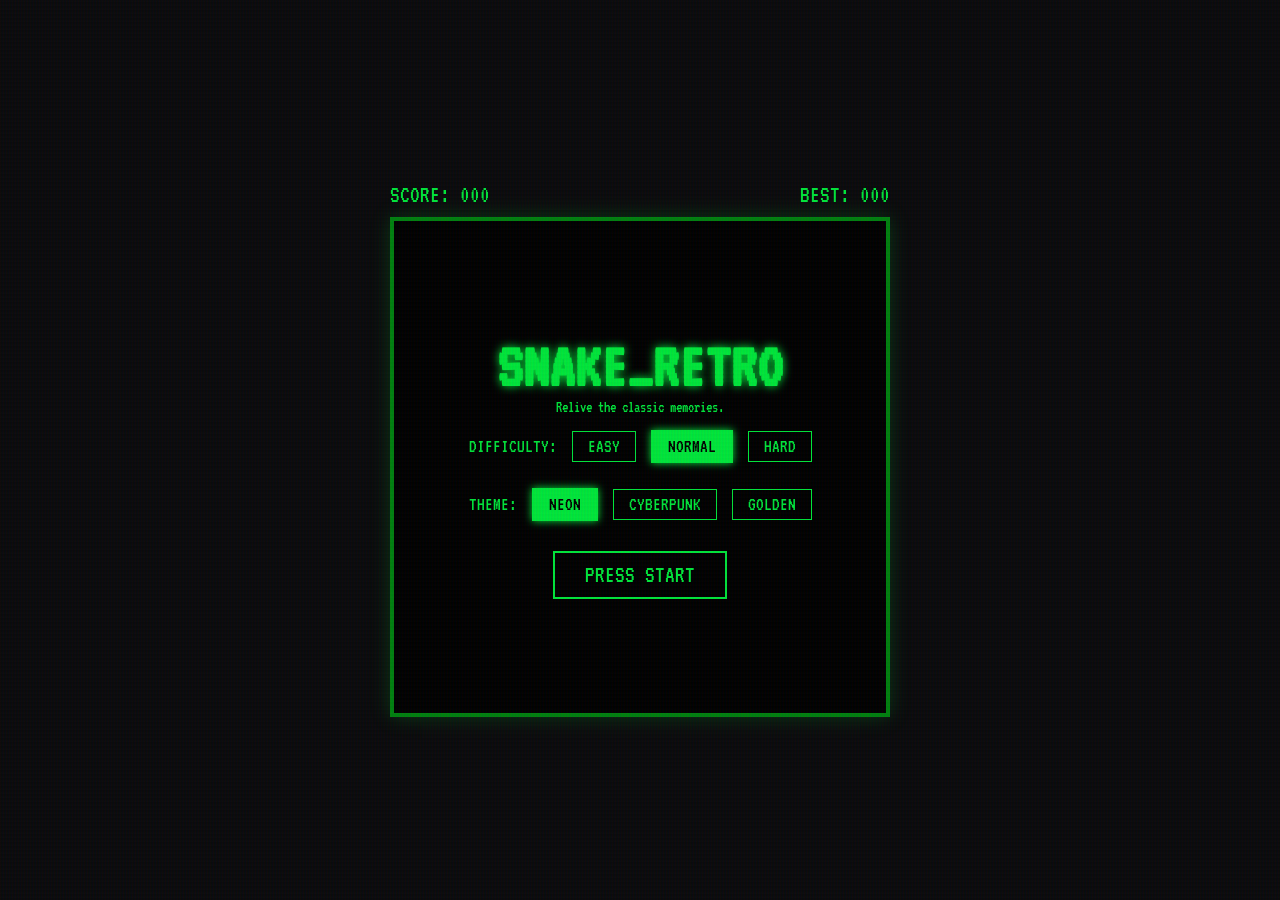
==== index.html @ a1890c5e "Add difficulty levels, two new themes, and UI persistence" ====
<!doctype html>
<html lang="en">
  <head>
    <meta charset="UTF-8" />
    <meta
      name="viewport"
      content="width=device-width, initial-scale=1.0, maximum-scale=1.0, user-scalable=no"
    />
    <title>SNAKE NEON-RETRO</title>
    <link
      href="https://fonts.googleapis.com/css2?family=VT323&display=swap"
      rel="stylesheet"
    />
    <link rel="stylesheet" href="css/style.css" />
    <link rel="stylesheet" href="css/enhancements.css">
  </head>
  <body>
    <div id="ui-bar">
      <div>SCORE: <span id="current-score">000</span></div>
      <div>BEST: <span id="high-score">000</span></div>
    </div>

    <div id="game-container">
      <canvas id="gameCanvas"></canvas>

      <div id="start-screen" class="overlay">
        <h1>SNAKE_RETRO</h1>
        <p>Relive the classic memories.</p>

        <!-- Difficulty row -->
<div class="enh-difficulty-row">
    <span>DIFFICULTY:</span>
    <button class="enh-diff-btn" data-diff="easy">EASY</button>
    <button class="enh-diff-btn" data-diff="normal">NORMAL</button>
    <button class="enh-diff-btn" data-diff="hard">HARD</button>
</div>

<!-- Theme row -->
<div class="enh-theme-row">
    <span>THEME:</span>
    <button class="enh-theme-btn" data-theme="neon">NEON</button>
    <button class="enh-theme-btn" data-theme="cyberpunk">CYBERPUNK</button>
    <button class="enh-theme-btn" data-theme="golden">GOLDEN</button>
</div>

        <button id="start-btn">PRESS START</button>
      </div>

      <div id="game-over-screen" class="overlay hidden">
        <h1 style="color: var(--food-color)">GAME OVER</h1>
        <p>SCORE: <span id="final-score">0</span></p>
        <button id="restart-btn">TRY AGAIN</button>
      </div>
    </div>

    <script src="js/script.js"></script>
    <script src="js/enhancements.js"></script>
  </body>
</html>
---- css/style.css ----
:root {
            --bg-color: #0a0a0c;
            --snake-color: #00ff41;
            --food-color: #ff3131;
            --ui-accent: #008f11;
            --crt-overlay: rgba(18, 16, 16, 0.1);
        }

        * { box-sizing: border-box; margin: 0; padding: 0; user-select: none; }

        body {
            background-color: var(--bg-color);
            color: var(--snake-color);
            font-family: 'VT323', monospace;
            display: flex;
            flex-direction: column;
            align-items: center;
            justify-content: center;
            min-height: 100vh; /* Fixed height for Firefox */
            overflow: hidden;
            touch-action: none;
        }

        /* CRT Effect */
        body::before {
            content: " ";
            display: block;
            position: absolute;
            top: 0; left: 0; bottom: 0; right: 0;
            background: linear-gradient(var(--crt-overlay) 50%, rgba(0, 0, 0, 0.1) 50%),
                        linear-gradient(90deg, rgba(255, 0, 0, 0.05), rgba(0, 255, 0, 0.02), rgba(0, 0, 255, 0.05));
            z-index: 100;
            background-size: 100% 4px, 3px 100%;
            pointer-events: none;
        }

        #game-container {
            position: relative;
            width: 90vw;
            height: 90vw;
            max-width: 500px;
            max-height: 500px;
            border: 4px solid var(--ui-accent);
            box-shadow: 0 0 20px rgba(0, 255, 65, 0.2);
            background: #000;
        }

        canvas {
            display: block;
            width: 100%;
            height: 100%;
            image-rendering: pixelated;
        }

        .overlay {
            position: absolute;
            top: 0; left: 0; width: 100%; height: 100%;
            background: rgba(0, 0, 0, 0.9);
            display: flex;
            flex-direction: column;
            justify-content: center;
            align-items: center;
            z-index: 20;
            text-align: center;
        }

        .hidden { display: none !important; }

        h1 { font-size: clamp(2rem, 10vw, 4rem); text-shadow: 0 0 10px var(--snake-color); }
        button {
            background: transparent;
            border: 2px solid var(--snake-color);
            color: var(--snake-color);
            padding: 10px 30px;
            font-family: 'VT323', monospace;
            font-size: 1.5rem;
            cursor: pointer;
            margin-top: 20px;
        }

        button:hover { background: var(--snake-color); color: #000; }

        #ui-bar {
            width: 90vw;
            max-width: 500px;
            display: flex;
            justify-content: space-between;
            padding-bottom: 10px;
            font-size: 1.5rem;
        }
---- css/enhancements.css ----
/* Difficulty & Theme row styling – additive, no conflict with existing CSS */

.enh-difficulty-row,
.enh-theme-row {
    display: flex;
    gap: 15px;
    justify-content: center;
    align-items: center;
    margin: 15px 0 10px 0;
    font-family: 'VT323', monospace;
    font-size: 1.2rem;
}

.enh-diff-btn,
.enh-theme-btn {
    background: transparent;
    border: 1px solid var(--snake-color);
    color: var(--snake-color);
    padding: 5px 15px;
    font-family: 'VT323', monospace;
    font-size: 1.2rem;
    cursor: pointer;
    transition: all 0.1s ease;
    margin-top: 0;
}

.enh-diff-btn:hover,
.enh-theme-btn:hover {
    background: var(--snake-color);
    color: #000;
}

.enh-diff-btn.active,
.enh-theme-btn.active {
    background: var(--snake-color);
    color: #000;
    box-shadow: 0 0 8px var(--snake-color);
    border-width: 2px;
}

/* Responsive adjustments */
@media (max-width: 500px) {
    .enh-difficulty-row,
    .enh-theme-row {
        gap: 8px;
        font-size: 1rem;
    }
    .enh-diff-btn,
    .enh-theme-btn {
        padding: 3px 10px;
        font-size: 1rem;
    }
}
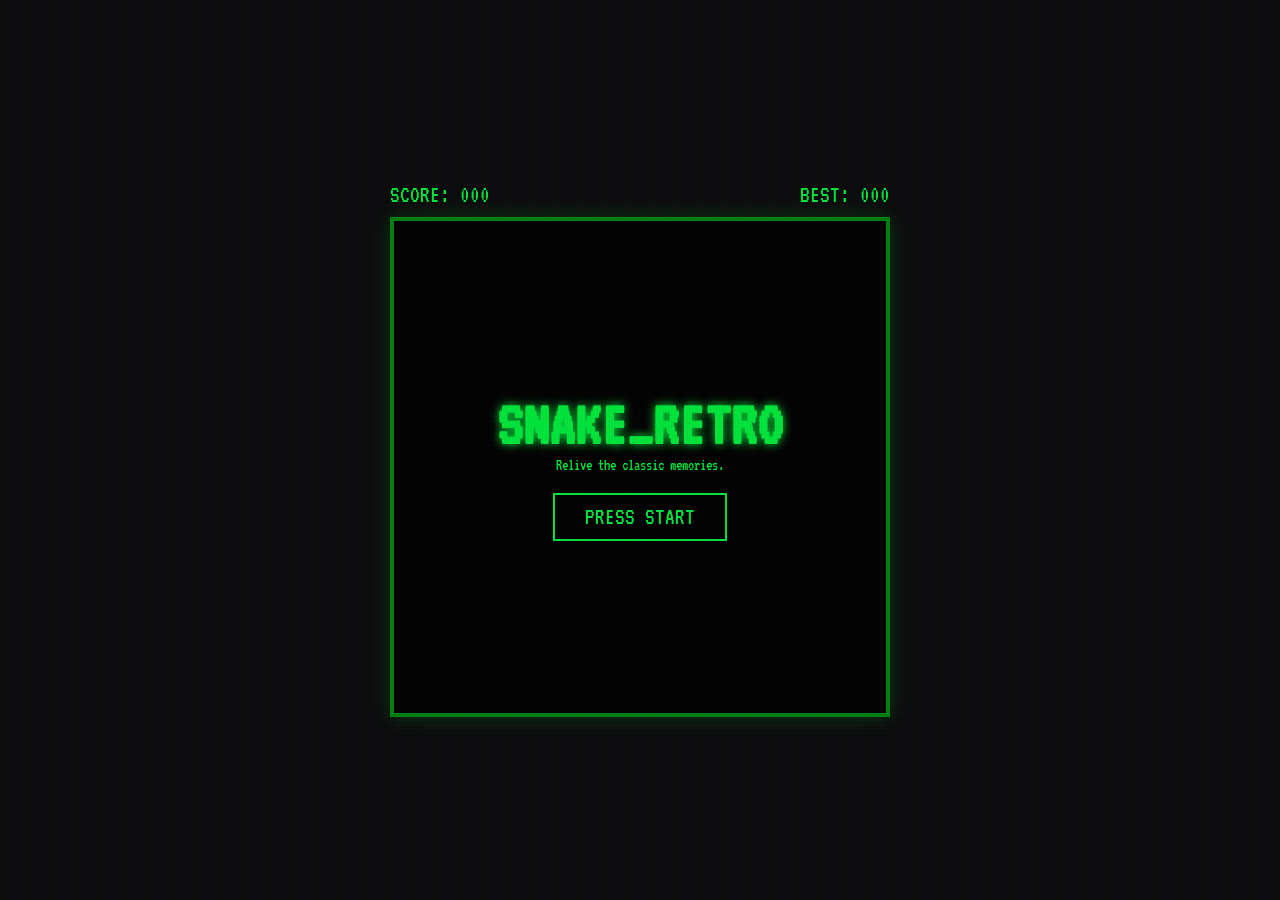
==== commit fdcee511: "Rename index6.html to index.html" ====
--- a/index.html
+++ b/index.html
@@ -1,59 +1,278 @@
-<!doctype html>
-<html lang="en">
-  <head>
-    <meta charset="UTF-8" />
-    <meta
-      name="viewport"
-      content="width=device-width, initial-scale=1.0, maximum-scale=1.0, user-scalable=no"
-    />
-    <title>SNAKE NEON-RETRO</title>
-    <link
-      href="https://fonts.googleapis.com/css2?family=VT323&display=swap"
-      rel="stylesheet"
-    />
-    <link rel="stylesheet" href="css/style.css" />
-    <link rel="stylesheet" href="css/enhancements.css">
-  </head>
-  <body>
-    <div id="ui-bar">
-      <div>SCORE: <span id="current-score">000</span></div>
-      <div>BEST: <span id="high-score">000</span></div>
-    </div>
-
-    <div id="game-container">
-      <canvas id="gameCanvas"></canvas>
-
-      <div id="start-screen" class="overlay">
-        <h1>SNAKE_RETRO</h1>
-        <p>Relive the classic memories.</p>
-
-        <!-- Difficulty row -->
-<div class="enh-difficulty-row">
-    <span>DIFFICULTY:</span>
-    <button class="enh-diff-btn" data-diff="easy">EASY</button>
-    <button class="enh-diff-btn" data-diff="normal">NORMAL</button>
-    <button class="enh-diff-btn" data-diff="hard">HARD</button>
-</div>
-
-<!-- Theme row -->
-<div class="enh-theme-row">
-    <span>THEME:</span>
-    <button class="enh-theme-btn" data-theme="neon">NEON</button>
-    <button class="enh-theme-btn" data-theme="cyberpunk">CYBERPUNK</button>
-    <button class="enh-theme-btn" data-theme="golden">GOLDEN</button>
-</div>
-
-        <button id="start-btn">PRESS START</button>
-      </div>
-
-      <div id="game-over-screen" class="overlay hidden">
-        <h1 style="color: var(--food-color)">GAME OVER</h1>
-        <p>SCORE: <span id="final-score">0</span></p>
-        <button id="restart-btn">TRY AGAIN</button>
-      </div>
-    </div>
-
-    <script src="js/script.js"></script>
-    <script src="js/enhancements.js"></script>
-  </body>
-</html>
+<!DOCTYPE html>
+<html lang="en">
+<head>
+    <meta charset="UTF-8">
+    <meta name="viewport" content="width=device-width, initial-scale=1.0, maximum-scale=1.0, user-scalable=no">
+    <title>SNAKE NEON-RETRO</title>
+    <link href="https://fonts.googleapis.com/css2?family=VT323&display=swap" rel="stylesheet">
+    <style>
+        :root {
+            --bg-color: #0a0a0c;
+            --snake-color: #00ff41;
+            --food-color: #ff3131;
+            --ui-accent: #008f11;
+            --crt-overlay: rgba(18, 16, 16, 0.1);
+        }
+
+        * { box-sizing: border-box; margin: 0; padding: 0; user-select: none; }
+
+        body {
+            background-color: var(--bg-color);
+            color: var(--snake-color);
+            font-family: 'VT323', monospace;
+            display: flex;
+            flex-direction: column;
+            align-items: center;
+            justify-content: center;
+            min-height: 100vh; /* Fixed height for Firefox */
+            overflow: hidden;
+            touch-action: none;
+        }
+
+        /* CRT Effect */
+        body::before {
+            content: " ";
+            display: block;
+            position: absolute;
+            top: 0; left: 0; bottom: 0; right: 0;
+            background: linear-gradient(var(--crt-overlay) 50%, rgba(0, 0, 0, 0.1) 50%),
+                        linear-gradient(90deg, rgba(255, 0, 0, 0.05), rgba(0, 255, 0, 0.02), rgba(0, 0, 255, 0.05));
+            z-index: 100;
+            background-size: 100% 4px, 3px 100%;
+            pointer-events: none;
+        }
+
+        #game-container {
+            position: relative;
+            width: 90vw;
+            height: 90vw;
+            max-width: 500px;
+            max-height: 500px;
+            border: 4px solid var(--ui-accent);
+            box-shadow: 0 0 20px rgba(0, 255, 65, 0.2);
+            background: #000;
+        }
+
+        canvas {
+            display: block;
+            width: 100%;
+            height: 100%;
+            image-rendering: pixelated;
+        }
+
+        .overlay {
+            position: absolute;
+            top: 0; left: 0; width: 100%; height: 100%;
+            background: rgba(0, 0, 0, 0.9);
+            display: flex;
+            flex-direction: column;
+            justify-content: center;
+            align-items: center;
+            z-index: 20;
+            text-align: center;
+        }
+
+        .hidden { display: none !important; }
+
+        h1 { font-size: clamp(2rem, 10vw, 4rem); text-shadow: 0 0 10px var(--snake-color); }
+        button {
+            background: transparent;
+            border: 2px solid var(--snake-color);
+            color: var(--snake-color);
+            padding: 10px 30px;
+            font-family: 'VT323', monospace;
+            font-size: 1.5rem;
+            cursor: pointer;
+            margin-top: 20px;
+        }
+
+        button:hover { background: var(--snake-color); color: #000; }
+
+        #ui-bar {
+            width: 90vw;
+            max-width: 500px;
+            display: flex;
+            justify-content: space-between;
+            padding-bottom: 10px;
+            font-size: 1.5rem;
+        }
+    </style>
+</head>
+<body>
+
+    <div id="ui-bar">
+        <div>SCORE: <span id="current-score">000</span></div>
+        <div>BEST: <span id="high-score">000</span></div>
+    </div>
+
+    <div id="game-container">
+        <canvas id="gameCanvas"></canvas>
+
+        <div id="start-screen" class="overlay">
+            <h1>SNAKE_RETRO</h1>
+            <p>Relive the classic memories.</p>
+            <button id="start-btn">PRESS START</button>
+        </div>
+
+        <div id="game-over-screen" class="overlay hidden">
+            <h1 style="color: var(--food-color);">GAME OVER</h1>
+            <p>SCORE: <span id="final-score">0</span></p>
+            <button id="restart-btn">TRY AGAIN</button>
+        </div>
+    </div>
+
+    <script>
+        const canvas = document.getElementById('gameCanvas');
+        const ctx = canvas.getContext('2d');
+        const scoreEl = document.getElementById('current-score');
+        const highScoreEl = document.getElementById('high-score');
+        
+        let audioCtx = null;
+        const GRID_SIZE = 20;
+        let tileCount = 20;
+        let gameSpeed = 100;
+        let score = 0;
+        let snake = [{x: 10, y: 10}];
+        let food = {x: 5, y: 5};
+        let dx = 0, dy = 0;
+        let nextDx = 1, nextDy = 0;
+        let gameActive = false;
+        let lastTime = 0;
+
+        // Load High Score
+        let highScore = localStorage.getItem('snakeHigh') || 0;
+        highScoreEl.innerText = String(highScore).padStart(3, '0');
+
+        function initAudio() {
+            if (!audioCtx) {
+                audioCtx = new (window.AudioContext || window.webkitAudioContext)();
+            }
+            if (audioCtx.state === 'suspended') {
+                audioCtx.resume();
+            }
+        }
+
+        function playSound(freq, duration) {
+            if (!audioCtx) return;
+            const osc = audioCtx.createOscillator();
+            const gain = audioCtx.createGain();
+            osc.frequency.value = freq;
+            osc.type = 'square';
+            gain.gain.setValueAtTime(0.1, audioCtx.currentTime);
+            gain.gain.exponentialRampToValueAtTime(0.001, audioCtx.currentTime + duration);
+            osc.connect(gain);
+            gain.connect(audioCtx.destination);
+            osc.start();
+            osc.stop(audioCtx.currentTime + duration);
+        }
+
+        function setupCanvas() {
+            canvas.width = 400;
+            canvas.height = 400;
+        }
+
+        function resetGame() {
+            snake = [{x: 10, y: 10}, {x: 9, y: 10}, {x: 8, y: 10}];
+            nextDx = 1; nextDy = 0;
+            dx = 1; dy = 0;
+            score = 0;
+            gameSpeed = 100;
+            scoreEl.innerText = "000";
+            spawnFood();
+        }
+
+        function spawnFood() {
+            food.x = Math.floor(Math.random() * tileCount);
+            food.y = Math.floor(Math.random() * tileCount);
+        }
+
+        function gameLoop(timestamp) {
+            if (!gameActive) return;
+
+            const delta = timestamp - lastTime;
+            if (delta > gameSpeed) {
+                lastTime = timestamp;
+                moveSnake();
+            }
+            draw();
+            requestAnimationFrame(gameLoop);
+        }
+
+        function moveSnake() {
+            dx = nextDx; dy = nextDy;
+            const head = {x: snake[0].x + dx, y: snake[0].y + dy};
+
+            if (head.x < 0 || head.x >= tileCount || head.y < 0 || head.y >= tileCount || 
+                snake.some(s => s.x === head.x && s.y === head.y)) {
+                return endGame();
+            }
+
+            snake.unshift(head);
+            if (head.x === food.x && head.y === food.y) {
+                score += 10;
+                scoreEl.innerText = String(score).padStart(3, '0');
+                playSound(440, 0.1);
+                spawnFood();
+                if (gameSpeed > 50) gameSpeed -= 1;
+            } else {
+                snake.pop();
+            }
+        }
+
+        function draw() {
+            ctx.fillStyle = '#000';
+            ctx.fillRect(0, 0, canvas.width, canvas.height);
+
+            // Food
+            ctx.fillStyle = varColor('--food-color');
+            ctx.fillRect(food.x * GRID_SIZE + 2, food.y * GRID_SIZE + 2, GRID_SIZE - 4, GRID_SIZE - 4);
+
+            // Snake
+            snake.forEach((p, i) => {
+                ctx.fillStyle = i === 0 ? varColor('--snake-color') : varColor('--ui-accent');
+                ctx.fillRect(p.x * GRID_SIZE + 1, p.y * GRID_SIZE + 1, GRID_SIZE - 2, GRID_SIZE - 2);
+            });
+        }
+
+        function varColor(name) {
+            return getComputedStyle(document.documentElement).getPropertyValue(name).trim();
+        }
+
+        function endGame() {
+            gameActive = false;
+            playSound(100, 0.3);
+            if (score > highScore) {
+                highScore = score;
+                localStorage.setItem('snakeHigh', highScore);
+                highScoreEl.innerText = String(highScore).padStart(3, '0');
+            }
+            document.getElementById('final-score').innerText = score;
+            document.getElementById('game-over-screen').classList.remove('hidden');
+        }
+
+        // Controls
+        window.addEventListener('keydown', e => {
+            if (e.key === 'ArrowUp' && dy === 0) { nextDx = 0; nextDy = -1; }
+            if (e.key === 'ArrowDown' && dy === 0) { nextDx = 0; nextDy = 1; }
+            if (e.key === 'ArrowLeft' && dx === 0) { nextDx = -1; nextDy = 0; }
+            if (e.key === 'ArrowRight' && dx === 0) { nextDx = 1; nextDy = 0; }
+        });
+
+        document.getElementById('start-btn').onclick = () => {
+            initAudio();
+            document.getElementById('start-screen').classList.add('hidden');
+            gameActive = true;
+            setupCanvas();
+            resetGame();
+            requestAnimationFrame(gameLoop);
+        };
+
+        document.getElementById('restart-btn').onclick = () => {
+            document.getElementById('game-over-screen').classList.add('hidden');
+            gameActive = true;
+            resetGame();
+            requestAnimationFrame(gameLoop);
+        };
+    </script>
+</body>
+</html>
